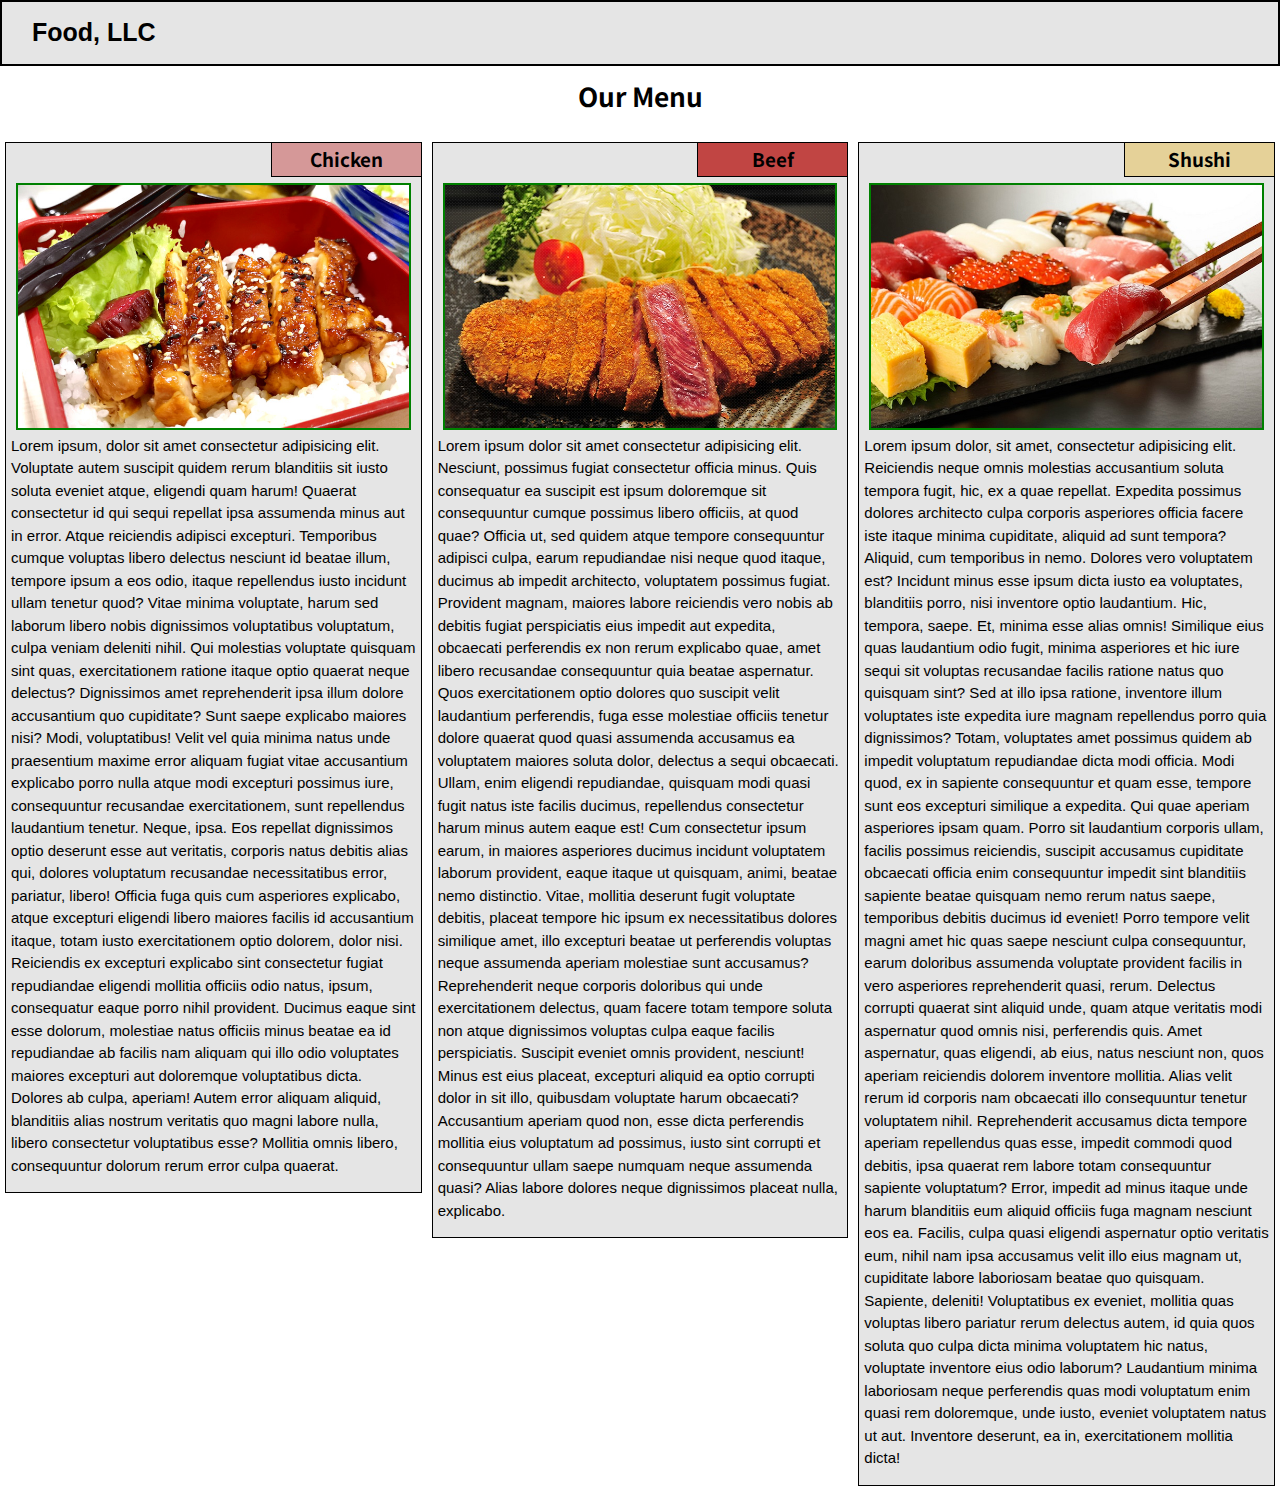
==== mod3_solution/index.html @ 423d4d18 "Module 3 Assignent Solution" ====
<!DOCTYPE html>
<html lang="en">
<head>
	<meta charset="UTF-8">
	<meta name="viewport" content="width=device-width, initial-scale=1.0">
	<link rel="preconnect" href="https://fonts.gstatic.com">
	<link href="https://fonts.googleapis.com/css2?family=Noto+Sans+JP:wght@500&display=swap" rel="stylesheet">
	<link rel="stylesheet" href="css/bootstrap.min.css">
	<link rel="stylesheet" type="text/css" href="css/style.css">
	<title>Assignment Solution for Module 3</title>
</head>
<body>
	<header>
		<nav id="header-nav" class="navbar navbar-light">
			<div class="container-fluid">
				<div class="navbar-brand" id="top">
					<span>Food, LLC</span>
				</div>
				<button class="navbar-toggler d-md-none" type="button" data-toggle="collapse" data-target="#navbarSupportedContent" aria-controls="navbarSupportedContent" aria-expanded="false" aria-label="Toggle navigation">
        			<span class="sr-only">Toggle navigation</span>
        			<span class="navbar-toggler-icon"></span>
      			</button>
				
				<div class="collapse navbar-collapse d-md-none" id="navbarSupportedContent">
           			<ul id="nav-list" class="navbar-nav mr-auto">
            			<li class="nav-item active">
              				<a href="#chicken">Chicken</a>
              			</li>	
              			<li class="nav-item">
              				<a href="#beef">Beef</a>
              			</li>
              			<li class="nav-item">
              				<a href="#shushi">Shushi</a>
              			</li>
              		</ul>
              	</div>
			</div>
			
		</nav>
	</header>
	<h1>Our Menu</h1>
	<div class="container-fluid">
		<div class="row clearfix" id="main">
			<div class="item col-lg-4 col-md-6 col-sm-12 col-xs-12 float-lg-left float-md-left" id="chicken">
				<div class="inside">
					<div class="item-name">
						<h2>Chicken</h2>
					</div>
					<div class="food-image">
						<img src="images/chicken.jpg" alt="Chicken">
					</div>
					<p>
						Lorem ipsum, dolor sit amet consectetur adipisicing elit. Voluptate autem suscipit quidem rerum blanditiis sit iusto soluta eveniet atque, eligendi quam harum! Quaerat consectetur id qui sequi repellat ipsa assumenda minus aut in error. Atque reiciendis adipisci excepturi. Temporibus cumque voluptas libero delectus nesciunt id beatae illum, tempore ipsum a eos odio, itaque repellendus iusto incidunt ullam tenetur quod? Vitae minima voluptate, harum sed laborum libero nobis dignissimos voluptatibus voluptatum, culpa veniam deleniti nihil. Qui molestias voluptate quisquam sint quas, exercitationem ratione itaque optio quaerat neque delectus? Dignissimos amet reprehenderit ipsa illum dolore accusantium quo cupiditate? Sunt saepe explicabo maiores nisi? Modi, voluptatibus! Velit vel quia minima natus unde praesentium maxime error aliquam fugiat vitae accusantium explicabo porro nulla atque modi excepturi possimus iure, consequuntur recusandae exercitationem, sunt repellendus laudantium tenetur. Neque, ipsa. Eos repellat dignissimos optio deserunt esse aut veritatis, corporis natus debitis alias qui, dolores voluptatum recusandae necessitatibus error, pariatur, libero! Officia fuga quis cum asperiores explicabo, atque excepturi eligendi libero maiores facilis id accusantium itaque, totam iusto exercitationem optio dolorem, dolor nisi. Reiciendis ex excepturi explicabo sint consectetur fugiat repudiandae eligendi mollitia officiis odio natus, ipsum, consequatur eaque porro nihil provident. Ducimus eaque sint esse dolorum, molestiae natus officiis minus beatae ea id repudiandae ab facilis nam aliquam qui illo odio voluptates maiores excepturi aut doloremque voluptatibus dicta. Dolores ab culpa, aperiam! Autem error aliquam aliquid, blanditiis alias nostrum veritatis quo magni labore nulla, libero consectetur voluptatibus esse? Mollitia omnis libero, consequuntur dolorum rerum error culpa quaerat.
					</p>
					<a href="#top" class="d-md-none">Back to Top</a>
				</div>
			</div>

			<div class="item col-lg-4 col-md-6 col-sm-12 col-xs-12 float-lg-left float-md-left" id="beef">
				<div class="inside">
					<div class="item-name">
						<h2>Beef</h2>
					</div>
					<div class="food-image">
						<img src="images/beef.jpg" alt="Beef">
					</div>
					<p>
						Lorem ipsum dolor sit amet consectetur adipisicing elit. Nesciunt, possimus fugiat consectetur officia minus. Quis consequatur ea suscipit est ipsum doloremque sit consequuntur cumque possimus libero officiis, at quod quae? Officia ut, sed quidem atque tempore consequuntur adipisci culpa, earum repudiandae nisi neque quod itaque, ducimus ab impedit architecto, voluptatem possimus fugiat. Provident magnam, maiores labore reiciendis vero nobis ab debitis fugiat perspiciatis eius impedit aut expedita, obcaecati perferendis ex non rerum explicabo quae, amet libero recusandae consequuntur quia beatae aspernatur. Quos exercitationem optio dolores quo suscipit velit laudantium perferendis, fuga esse molestiae officiis tenetur dolore quaerat quod quasi assumenda accusamus ea voluptatem maiores soluta dolor, delectus a sequi obcaecati. Ullam, enim eligendi repudiandae, quisquam modi quasi fugit natus iste facilis ducimus, repellendus consectetur harum minus autem eaque est! Cum consectetur ipsum earum, in maiores asperiores ducimus incidunt voluptatem laborum provident, eaque itaque ut quisquam, animi, beatae nemo distinctio. Vitae, mollitia deserunt fugit voluptate debitis, placeat tempore hic ipsum ex necessitatibus dolores similique amet, illo excepturi beatae ut perferendis voluptas neque assumenda aperiam molestiae sunt accusamus? Reprehenderit neque corporis doloribus qui unde exercitationem delectus, quam facere totam tempore soluta non atque dignissimos voluptas culpa eaque facilis perspiciatis. Suscipit eveniet omnis provident, nesciunt! Minus est eius placeat, excepturi aliquid ea optio corrupti dolor in sit illo, quibusdam voluptate harum obcaecati? Accusantium aperiam quod non, esse dicta perferendis mollitia eius voluptatum ad possimus, iusto sint corrupti et consequuntur ullam saepe numquam neque assumenda quasi? Alias labore dolores neque dignissimos placeat nulla, explicabo.
					</p>
					<a href="#top" class="d-md-none">Back to Top</a>
				</div>
			</div>

			<div class="item col-lg-4 col-md-12 col-sm-12 col-xs-12 float-lg-left " id="shushi">
				<div class="inside">
					<div class="item-name">
						<h2>Shushi</h2>
					</div>
					<div class="food-image">
						<img src="images/shushi.jpg" alt="Shushi">
					</div>
					<p>
						Lorem ipsum dolor, sit amet, consectetur adipisicing elit. Reiciendis neque omnis molestias accusantium soluta tempora fugit, hic, ex a quae repellat. Expedita possimus dolores architecto culpa corporis asperiores officia facere iste itaque minima cupiditate, aliquid ad sunt tempora? Aliquid, cum temporibus in nemo. Dolores vero voluptatem est? Incidunt minus esse ipsum dicta iusto ea voluptates, blanditiis porro, nisi inventore optio laudantium. Hic, tempora, saepe. Et, minima esse alias omnis! Similique eius quas laudantium odio fugit, minima asperiores et hic iure sequi sit voluptas recusandae facilis ratione natus quo quisquam sint? Sed at illo ipsa ratione, inventore illum voluptates iste expedita iure magnam repellendus porro quia dignissimos? Totam, voluptates amet possimus quidem ab impedit voluptatum repudiandae dicta modi officia. Modi quod, ex in sapiente consequuntur et quam esse, tempore sunt eos excepturi similique a expedita. Qui quae aperiam asperiores ipsam quam. Porro sit laudantium corporis ullam, facilis possimus reiciendis, suscipit accusamus cupiditate obcaecati officia enim consequuntur impedit sint blanditiis sapiente beatae quisquam nemo rerum natus saepe, temporibus debitis ducimus id eveniet! Porro tempore velit magni amet hic quas saepe nesciunt culpa consequuntur, earum doloribus assumenda voluptate provident facilis in vero asperiores reprehenderit quasi, rerum. Delectus corrupti quaerat sint aliquid unde, quam atque veritatis modi aspernatur quod omnis nisi, perferendis quis. Amet aspernatur, quas eligendi, ab eius, natus nesciunt non, quos aperiam reiciendis dolorem inventore mollitia. Alias velit rerum id corporis nam obcaecati illo consequuntur tenetur voluptatem nihil. Reprehenderit accusamus dicta tempore aperiam repellendus quas esse, impedit commodi quod debitis, ipsa quaerat rem labore totam consequuntur sapiente voluptatum? Error, impedit ad minus itaque unde harum blanditiis eum aliquid officiis fuga magnam nesciunt eos ea. Facilis, culpa quasi eligendi aspernatur optio veritatis eum, nihil nam ipsa accusamus velit illo eius magnam ut, cupiditate labore laboriosam beatae quo quisquam. Sapiente, deleniti! Voluptatibus ex eveniet, mollitia quas voluptas libero pariatur rerum delectus autem, id quia quos soluta quo culpa dicta minima voluptatem hic natus, voluptate inventore eius odio laborum? Laudantium minima laboriosam neque perferendis quas modi voluptatum enim quasi rem doloremque, unde iusto, eveniet voluptatem natus ut aut. Inventore deserunt, ea in, exercitationem mollitia dicta!
					</p>
					<a href="#top" class="d-md-none">Back to Top</a>
				</div>
			</div>
		</div>
	</div>
	
	<script src="js/jquery-3.5.1.js"></script>
	<script src="js/bootstrap.bundle.min.js"></script>
</body>
</html>
---- mod3_solution/css/style.css ----
* {
  box-sizing: border-box;
  font-family: 'Helvetica Neue', Helvetica, Arial, sans-serif;
  font-size: 15px;
  color: black;
}

#header-nav {
	background: #E5E5E5;
	border: solid 2px black;
	border-radius: 0;
}

.navbar-brand>span {
	font-size: 25px;
	font-weight: bold;
}

#nav-list {
  margin-top: 10px;
}

#nav-list>li{
  margin: 5px 0;
  text-align: center;
}

#nav-list>li>a {
  font-size: 1.1em;
  font-weight: bold;
  color: #5d0a71;
  display: block;
  text-decoration: none;
}
#nav-list>li>a:hover {
  background: #2c261a;
  color: #fef2db;
  padding:3px 0;
  text-decoration: none;
}

.navbar-light button.navbar-toggler {
  border: 2px solid #5d0a71;
}

button.navbar-toggler {
  clear: both;
 }

.main {
	width: 100%;
}

h1 {
	text-align: center;
	font-size: 1.75em;
	font-weight: bold;
	font-family: 'Noto Sans JP', sans-serif;
	margin-top: 15px;
	margin-bottom: 25px;
}

h2 {
	text-align: center;
	font-size: 1.25em;
	font-weight: bold;
	font-family: 'Noto Sans JP', sans-serif;
	padding: 5px;
	margin: 0px;
}

.item {
	padding: 5px;
}
.inside {
	border: 1px solid black;
	position: relative;
	padding-top: 35px;
	padding-left: 5px;
	padding-right: 5px;
	background: #E5E5E5;
}

.item-name {
	border-left: 1px solid black;
	border-bottom: 1px solid black;
	position: absolute;
	top: 0px;
	right: 0px;
	width: 150px;
}

#chicken > div > div {
	background: #D59898;
}

#beef > div > div{
	background: #C14543;
}

#shushi > div > div{
	background: #E5D198;
}

.food-image {
	margin: 5px;
	border: solid 2px green;

}

.food-image img {
	width: 100%;
	height: 100%;
	object-fit: cover;
}

.inside a {
	position: absolute;
	right: 0;
	bottom: 0;
	margin-right: 5px;
	font-weight: bold;
	font-size: 0.9em;
	color: #5d0a71;
	text-decoration: none;
}
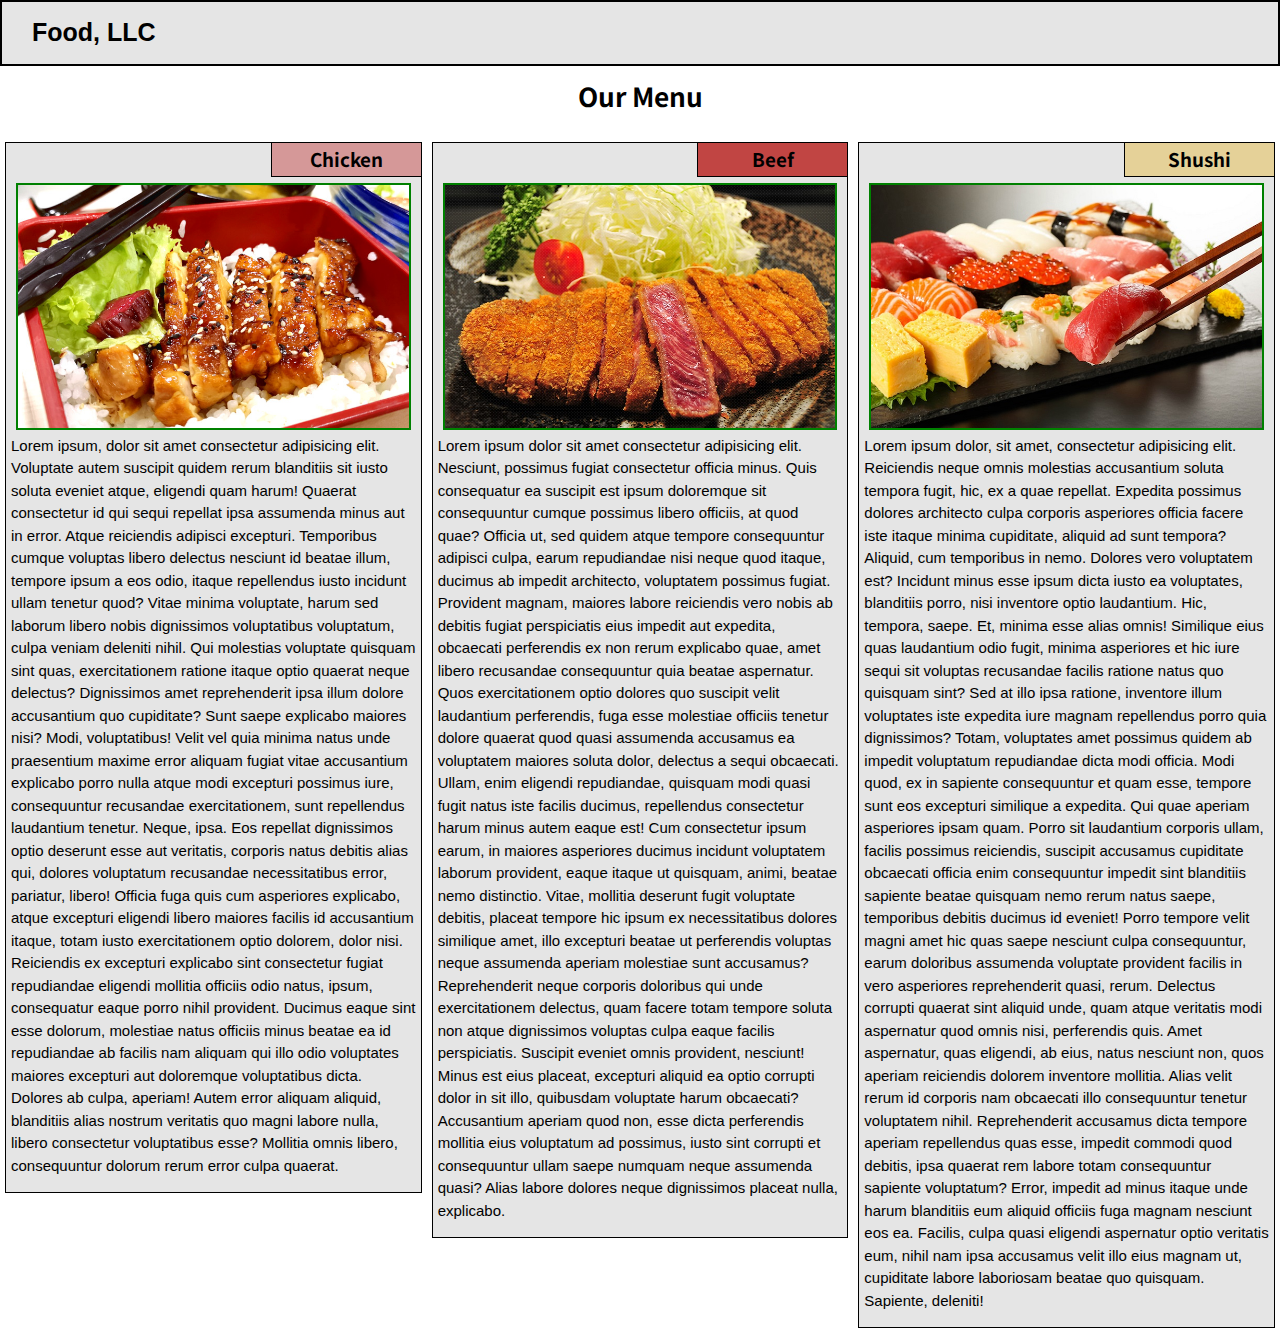
==== commit 4cc51103: "Module 3 Assignent Solution" ====
--- a/mod3_solution/index.html
+++ b/mod3_solution/index.html
@@ -80,14 +80,13 @@
 						<img src="images/shushi.jpg" alt="Shushi">
 					</div>
 					<p>
-						Lorem ipsum dolor, sit amet, consectetur adipisicing elit. Reiciendis neque omnis molestias accusantium soluta tempora fugit, hic, ex a quae repellat. Expedita possimus dolores architecto culpa corporis asperiores officia facere iste itaque minima cupiditate, aliquid ad sunt tempora? Aliquid, cum temporibus in nemo. Dolores vero voluptatem est? Incidunt minus esse ipsum dicta iusto ea voluptates, blanditiis porro, nisi inventore optio laudantium. Hic, tempora, saepe. Et, minima esse alias omnis! Similique eius quas laudantium odio fugit, minima asperiores et hic iure sequi sit voluptas recusandae facilis ratione natus quo quisquam sint? Sed at illo ipsa ratione, inventore illum voluptates iste expedita iure magnam repellendus porro quia dignissimos? Totam, voluptates amet possimus quidem ab impedit voluptatum repudiandae dicta modi officia. Modi quod, ex in sapiente consequuntur et quam esse, tempore sunt eos excepturi similique a expedita. Qui quae aperiam asperiores ipsam quam. Porro sit laudantium corporis ullam, facilis possimus reiciendis, suscipit accusamus cupiditate obcaecati officia enim consequuntur impedit sint blanditiis sapiente beatae quisquam nemo rerum natus saepe, temporibus debitis ducimus id eveniet! Porro tempore velit magni amet hic quas saepe nesciunt culpa consequuntur, earum doloribus assumenda voluptate provident facilis in vero asperiores reprehenderit quasi, rerum. Delectus corrupti quaerat sint aliquid unde, quam atque veritatis modi aspernatur quod omnis nisi, perferendis quis. Amet aspernatur, quas eligendi, ab eius, natus nesciunt non, quos aperiam reiciendis dolorem inventore mollitia. Alias velit rerum id corporis nam obcaecati illo consequuntur tenetur voluptatem nihil. Reprehenderit accusamus dicta tempore aperiam repellendus quas esse, impedit commodi quod debitis, ipsa quaerat rem labore totam consequuntur sapiente voluptatum? Error, impedit ad minus itaque unde harum blanditiis eum aliquid officiis fuga magnam nesciunt eos ea. Facilis, culpa quasi eligendi aspernatur optio veritatis eum, nihil nam ipsa accusamus velit illo eius magnam ut, cupiditate labore laboriosam beatae quo quisquam. Sapiente, deleniti! Voluptatibus ex eveniet, mollitia quas voluptas libero pariatur rerum delectus autem, id quia quos soluta quo culpa dicta minima voluptatem hic natus, voluptate inventore eius odio laborum? Laudantium minima laboriosam neque perferendis quas modi voluptatum enim quasi rem doloremque, unde iusto, eveniet voluptatem natus ut aut. Inventore deserunt, ea in, exercitationem mollitia dicta!
+						Lorem ipsum dolor, sit amet, consectetur adipisicing elit. Reiciendis neque omnis molestias accusantium soluta tempora fugit, hic, ex a quae repellat. Expedita possimus dolores architecto culpa corporis asperiores officia facere iste itaque minima cupiditate, aliquid ad sunt tempora? Aliquid, cum temporibus in nemo. Dolores vero voluptatem est? Incidunt minus esse ipsum dicta iusto ea voluptates, blanditiis porro, nisi inventore optio laudantium. Hic, tempora, saepe. Et, minima esse alias omnis! Similique eius quas laudantium odio fugit, minima asperiores et hic iure sequi sit voluptas recusandae facilis ratione natus quo quisquam sint? Sed at illo ipsa ratione, inventore illum voluptates iste expedita iure magnam repellendus porro quia dignissimos? Totam, voluptates amet possimus quidem ab impedit voluptatum repudiandae dicta modi officia. Modi quod, ex in sapiente consequuntur et quam esse, tempore sunt eos excepturi similique a expedita. Qui quae aperiam asperiores ipsam quam. Porro sit laudantium corporis ullam, facilis possimus reiciendis, suscipit accusamus cupiditate obcaecati officia enim consequuntur impedit sint blanditiis sapiente beatae quisquam nemo rerum natus saepe, temporibus debitis ducimus id eveniet! Porro tempore velit magni amet hic quas saepe nesciunt culpa consequuntur, earum doloribus assumenda voluptate provident facilis in vero asperiores reprehenderit quasi, rerum. Delectus corrupti quaerat sint aliquid unde, quam atque veritatis modi aspernatur quod omnis nisi, perferendis quis. Amet aspernatur, quas eligendi, ab eius, natus nesciunt non, quos aperiam reiciendis dolorem inventore mollitia. Alias velit rerum id corporis nam obcaecati illo consequuntur tenetur voluptatem nihil. Reprehenderit accusamus dicta tempore aperiam repellendus quas esse, impedit commodi quod debitis, ipsa quaerat rem labore totam consequuntur sapiente voluptatum? Error, impedit ad minus itaque unde harum blanditiis eum aliquid officiis fuga magnam nesciunt eos ea. Facilis, culpa quasi eligendi aspernatur optio veritatis eum, nihil nam ipsa accusamus velit illo eius magnam ut, cupiditate labore laboriosam beatae quo quisquam. Sapiente, deleniti!
 					</p>
 					<a href="#top" class="d-md-none">Back to Top</a>
 				</div>
 			</div>
 		</div>
 	</div>
-	
 	<script src="js/jquery-3.5.1.js"></script>
 	<script src="js/bootstrap.bundle.min.js"></script>
 </body>
